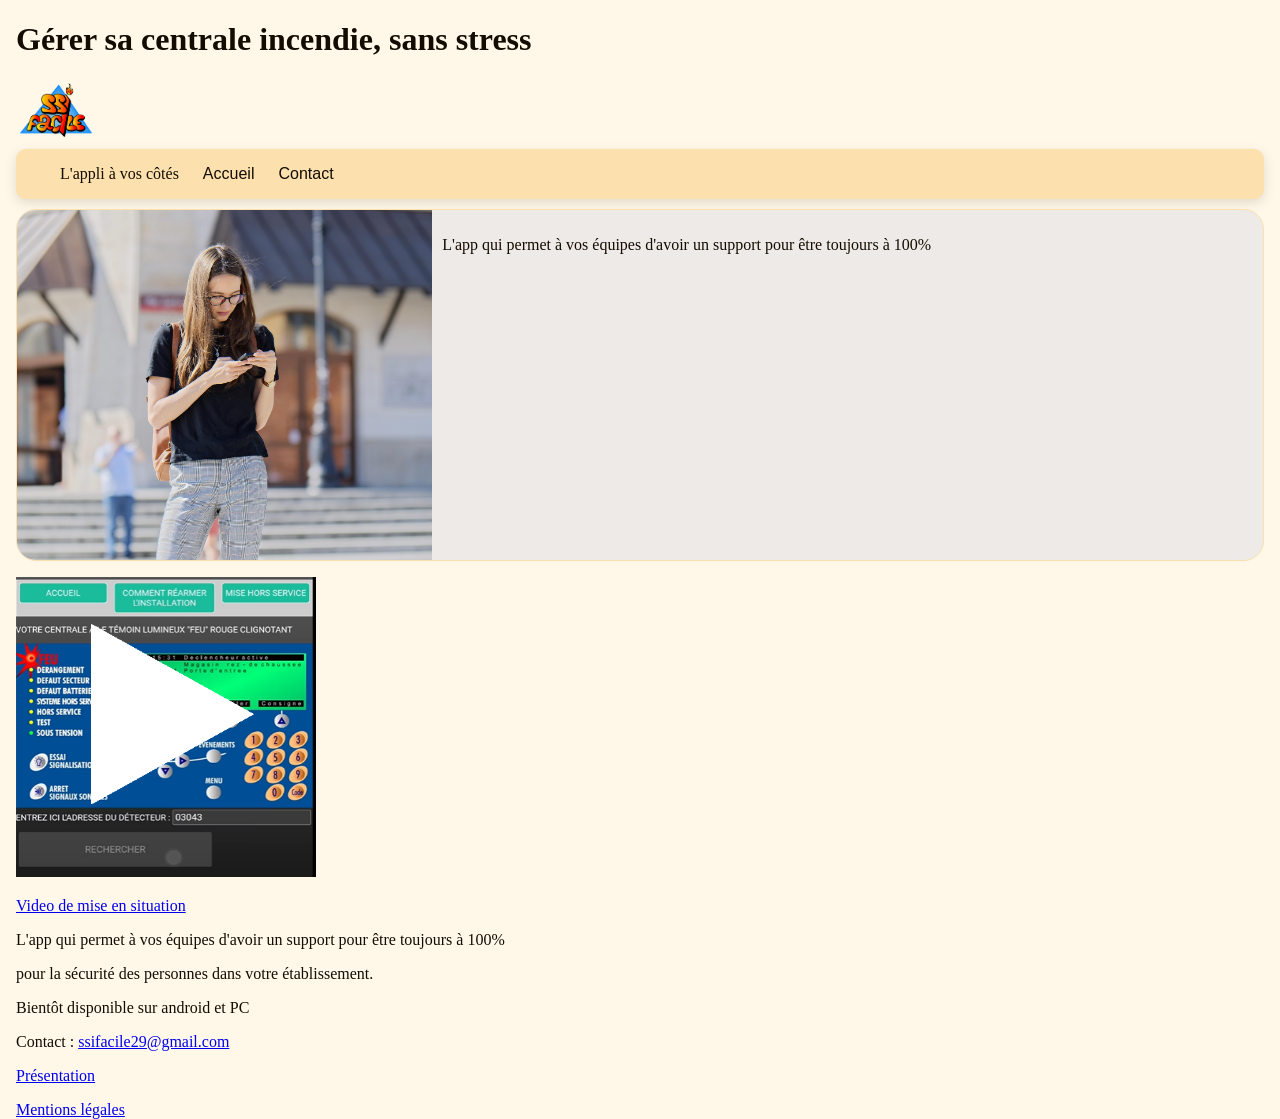
==== index.html @ d71b7eaa "Added : gitignore, new img inspiration, rename index htmL, the video is now unfollowed by git" ====
<!DOCTYPE html>
<html lang="fr">

<head>
  <meta charset="utf-8">
  <meta name="viewport" content="width=device-width" />
  <link href="css/style.css" rel="stylesheet">
  <title>Ssi facile</title>
</head>

<body>
  <header>
    
    <h1>Gérer sa centrale incendie, sans stress</h1>
    <img src="SSI FACILE 008.png" style="width: 7%;" alt="Logo SSI Facile" />

    <nav class="navbar">
      <ul class="nav-list">
        <li></li>
        <li><p>L'appli à vos côtés</p></li>
        <li><a href="#accueil">Accueil</a></li>
        <li><a href="#contact">Contact</a></li>
      </ul>
    </nav>

  </header>

  <section class="card">
    <img  src="images/FemmeSurpriseTelephone.jpg" 
          alt="illustration femme qui tiens un téléphone dans ses mains dans la rue" />
    <p> L'app qui permet à vos équipes d'avoir un support pour être toujours à 100% </p>
  </section>

  <div>
    <p><a href="Présentation App SSI Facile.mp4"><img alt="Video" src="Vid.png" width="300" height="300" /></a></p>
    <p><a href="Présentation App SSI Facile.mp4">Video de mise en situation
      </a></p>
    <p> L'app qui permet à vos équipes d'avoir un support pour être toujours à 100% </p>
    <p> pour la sécurité des personnes dans votre établissement.</p>
    <p> Bientôt disponible sur android et PC </p>
    <p> Contact :
      <a href="mailto:ssifacile29@gmail.com"> ssifacile29@gmail.com</a>
    </p>
    <p><a href="ssi facile page 2.html">Présentation
      </a></p>
  </div>
  <footer>
    <a href="#mentions-legales">Mentions légales</a>
  </footer>
</body>

</html>
---- css/style.css ----
:root {
  --bg: #fff8e8;            /* fond de page */
  --surface: #fce1af;       /* cartes, un cran plus clair */
  --text: #140c01;          /* texte principal */
  --text-muted: #3f2c01;    /* texte secondaire */
  --accent: #eb8613;        /* l'orange */
}

body {
  background: var(--bg);
  color: var(--text);
  max-width: 1500px;
  margin: 0 auto;
  padding: 0 16px;
}

.navbar {
  background-color: var(--surface);
  padding: 0 20px;
  box-shadow: 0 4px 12px rgba(65, 45, 35, 0.15);
  border-radius: 10px;
}

.nav-list {
  list-style: none; /* Supprime les puces */
  margin: 0;        /* Enlève la marge extérieure par défaut */
  padding: 0;       /* Enlève le retrait gauche par défaut */
  display: flex;    /* Aligne les éléments horizontalement */
  gap: 24px;        /* Espace entre les liens */
}

.nav-list a {
  display: block;
  padding: 16px 0;
  color: var(--text);
  text-decoration: none;
  font-family: sans-serif;
}

.nav-list a:hover {
  color: var(--accent);
}

.card {
  margin-top: 10px;
  background-color: rgb(238, 234, 231);
  border: 1px solid var(--surface);
  border-radius: 20px;
  height: 350px;
  display: grid;
  grid-template-columns: 1fr 2fr;
  grid-template-rows: 100%;
  overflow: hidden;
}

.card img {
  display: block;
  width: 100%;
  height: 100%;
  object-fit: cover;
  object-position: center 0%;
}

.card p {
  padding: 10px;
}
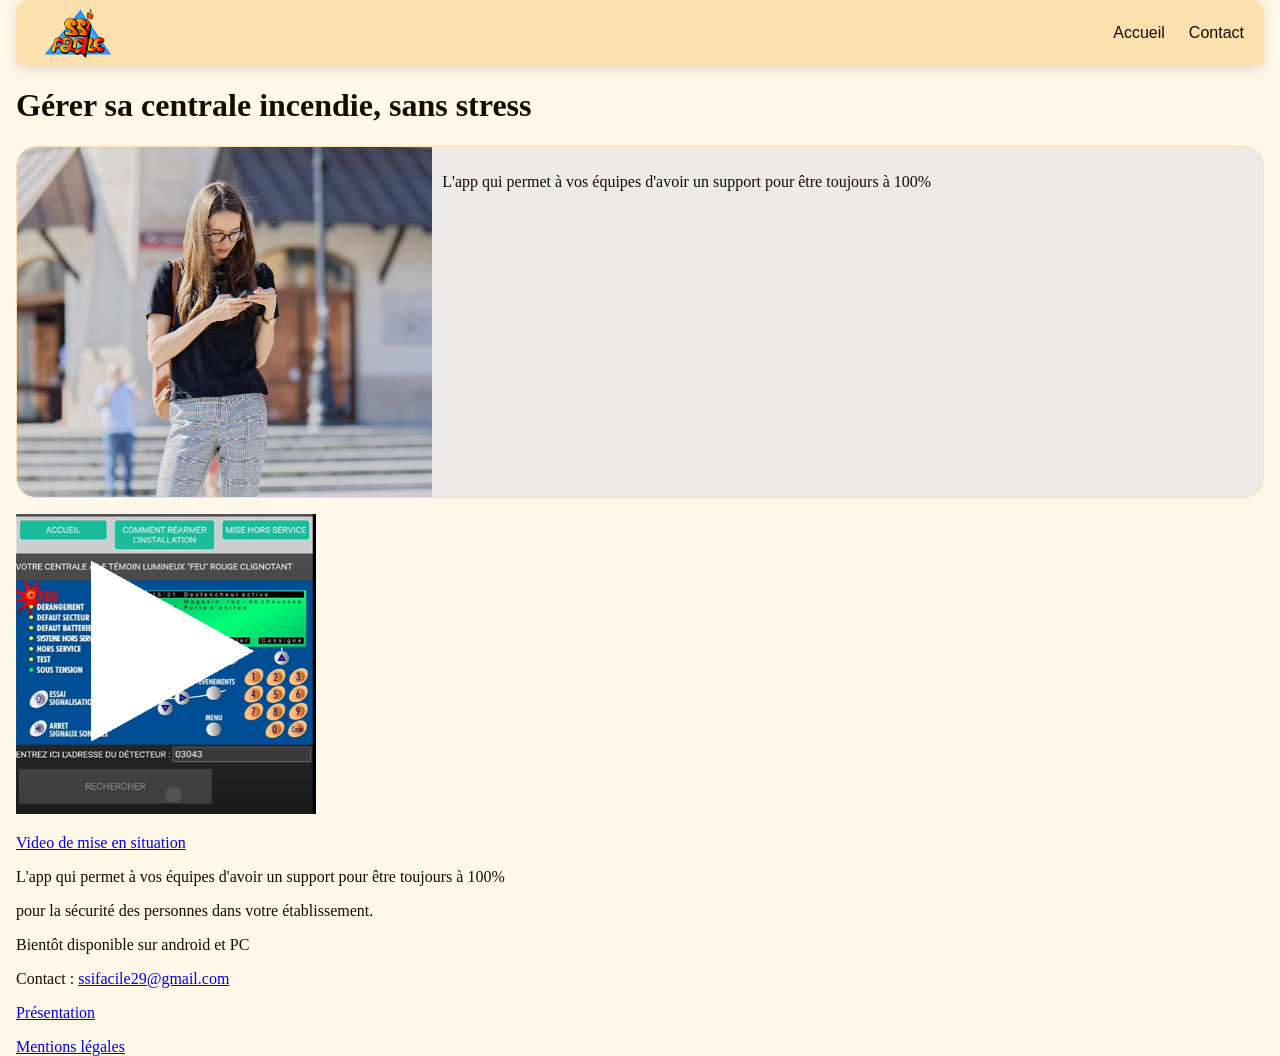
==== commit 6337365d: "Style: header & navbar, logo out of ul and with a correct dimentions, h1 of the header under the nav" ====
--- a/index.html
+++ b/index.html
@@ -11,17 +11,17 @@
 <body>
   <header>
     
-    <h1>Gérer sa centrale incendie, sans stress</h1>
-    <img src="SSI FACILE 008.png" style="width: 7%;" alt="Logo SSI Facile" />
-
     <nav class="navbar">
+        <a href="#" class="logo">
+          <img src="SSI FACILE 008_001.png" alt="Logo SSI Facile - Accueil" />
+        </a>       
       <ul class="nav-list">
-        <li></li>
-        <li><p>L'appli à vos côtés</p></li>
         <li><a href="#accueil">Accueil</a></li>
         <li><a href="#contact">Contact</a></li>
       </ul>
     </nav>
+    
+    <h1>Gérer sa centrale incendie, sans stress</h1>
 
   </header>
 
--- a/css/style.css
+++ b/css/style.css
@@ -19,6 +19,9 @@
   padding: 0 20px;
   box-shadow: 0 4px 12px rgba(65, 45, 35, 0.15);
   border-radius: 10px;
+  display: flex;                   /* logo et liste côte à côte */
+  justify-content: space-between;  /* logo à gauche, liens à droite */
+  align-items: center;             /* centrés verticalement */
 }
 
 .nav-list {
@@ -31,7 +34,7 @@
 
 .nav-list a {
   display: block;
-  padding: 16px 0;
+  padding: 8px 0;
   color: var(--text);
   text-decoration: none;
   font-family: sans-serif;
@@ -39,6 +42,13 @@
 
 .nav-list a:hover {
   color: var(--accent);
+}
+
+.logo img {
+  display: block;  /* supprime l'espace fantôme sous l'image */
+  height: 50px;
+  width: auto;
+  padding: 8px;
 }
 
 .card {
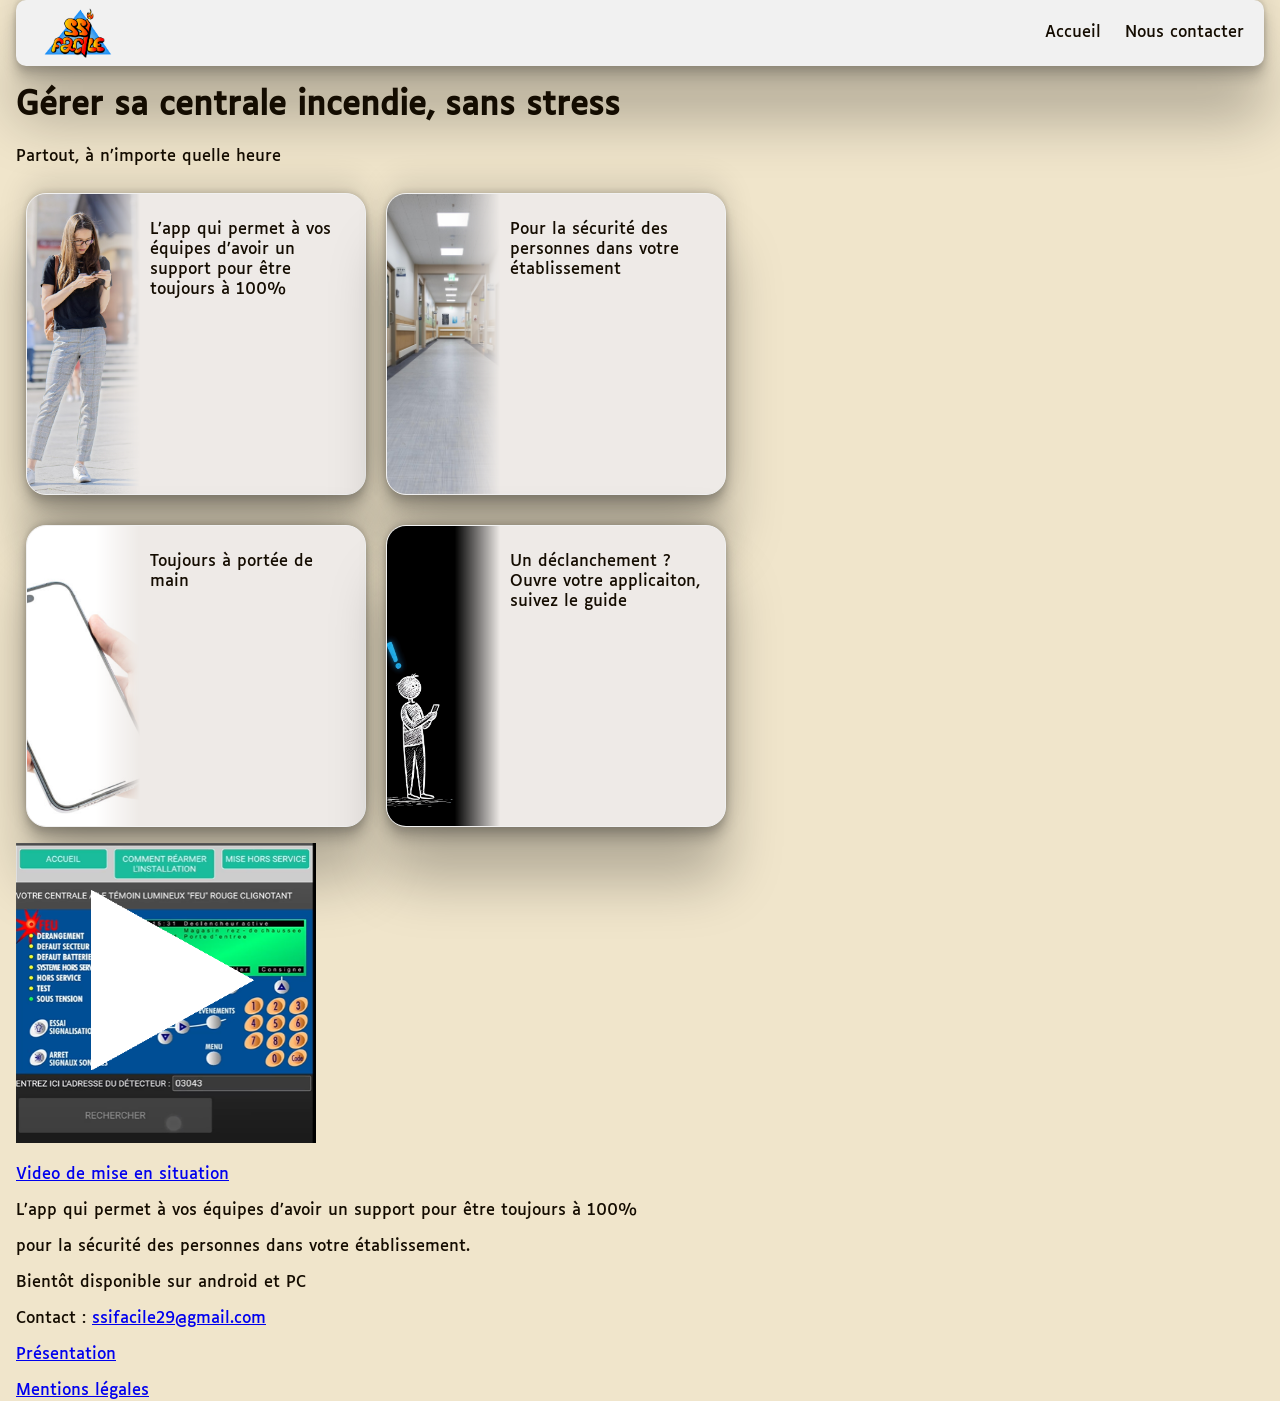
==== commit a990d7be: "Style : work on cards for the homepage, display as grid, with a picture in it and a gradient to the " ====
--- a/index.html
+++ b/index.html
@@ -17,19 +17,37 @@
         </a>       
       <ul class="nav-list">
         <li><a href="#accueil">Accueil</a></li>
-        <li><a href="#contact">Contact</a></li>
+        <li><a href="#contact">Nous contacter</a></li>
       </ul>
     </nav>
     
     <h1>Gérer sa centrale incendie, sans stress</h1>
+    <p> Partout, à n'importe quelle heure</p>
 
   </header>
 
-  <section class="card">
-    <img  src="images/FemmeSurpriseTelephone.jpg" 
-          alt="illustration femme qui tiens un téléphone dans ses mains dans la rue" />
-    <p> L'app qui permet à vos équipes d'avoir un support pour être toujours à 100% </p>
-  </section>
+  <div class="cards">
+    <div class="card">
+      <img  src="images/FemmeSurpriseTelephone.jpg" 
+            alt="illustration femme qui tiens un téléphone dans ses mains dans la rue" />
+      <p> L'app qui permet à vos équipes d'avoir un support pour être toujours à 100% </p>
+    </div>
+    <div class="card">
+      <img  src="images/couloir_etablissement.jpg" 
+            alt="photo d'un couloir d'établissement professionnel" />
+      <p> Pour la sécurité des personnes dans votre établissement </p>
+    </div>
+    <div class="card">
+      <img  src="images/mainTelephone.png" 
+            alt="Une main qui tiens un télephone" />
+      <p> Toujours à portée de main</p>
+    </div>
+    <div class="card">
+      <img  src="images/DessinSurpriseTelephone.jpg" 
+            alt="illustration simple en noir et blanc, d'une personne surprise qui tiens son téléphone avec un point d'exclamation au dessus de sa tête" />
+      <p> Un déclanchement ? Ouvre votre applicaiton, suivez le guide </p>
+    </div>
+  </div>
 
   <div>
     <p><a href="Présentation App SSI Facile.mp4"><img alt="Video" src="Vid.png" width="300" height="300" /></a></p>
--- a/css/style.css
+++ b/css/style.css
@@ -1,12 +1,21 @@
+@font-face {
+  font-family: "Luciole";
+  src: url("../font/Luciole-Regular.woff2") format("woff2");
+  font-weight: 400;           /* normal */
+  font-style: normal;
+  font-display: swap;         /* affiche le texte tout de suite, même avant le chargement de la police */
+}
+
 :root {
-  --bg: #fff8e8;            /* fond de page */
-  --surface: #fce1af;       /* cartes, un cran plus clair */
+  --bg: #f0e5cb;            /* fond de page */
+  --surface: #f1f1f1;       /* cartes, un cran plus clair */
   --text: #140c01;          /* texte principal */
   --text-muted: #3f2c01;    /* texte secondaire */
   --accent: #eb8613;        /* l'orange */
 }
 
 body {
+  font-family: "Luciole", sans-serif;
   background: var(--bg);
   color: var(--text);
   max-width: 1500px;
@@ -17,7 +26,7 @@
 .navbar {
   background-color: var(--surface);
   padding: 0 20px;
-  box-shadow: 0 4px 12px rgba(65, 45, 35, 0.15);
+  box-shadow: rgba(0, 0, 0, 0.25) 0px 54px 55px, rgba(0, 0, 0, 0.12) 0px -12px 30px, rgba(0, 0, 0, 0.12) 0px 4px 6px, rgba(0, 0, 0, 0.17) 0px 12px 13px, rgba(0, 0, 0, 0.09) 0px -3px 5px;
   border-radius: 10px;
   display: flex;                   /* logo et liste côte à côte */
   justify-content: space-between;  /* logo à gauche, liens à droite */
@@ -37,7 +46,6 @@
   padding: 8px 0;
   color: var(--text);
   text-decoration: none;
-  font-family: sans-serif;
 }
 
 .nav-list a:hover {
@@ -51,16 +59,25 @@
   padding: 8px;
 }
 
+.cards {
+  max-width: 700px;
+  margin: 10px;
+  display: grid;
+  grid-template-columns: repeat(auto-fill, minmax(230px, 1fr));
+  grid-gap: 20px;
+}
+
 .card {
   margin-top: 10px;
   background-color: rgb(238, 234, 231);
   border: 1px solid var(--surface);
   border-radius: 20px;
-  height: 350px;
+  height: 300px;
   display: grid;
   grid-template-columns: 1fr 2fr;
   grid-template-rows: 100%;
   overflow: hidden;
+  box-shadow: rgba(0, 0, 0, 0.25) 0px 54px 55px, rgba(0, 0, 0, 0.12) 0px -12px 30px, rgba(0, 0, 0, 0.12) 0px 4px 6px, rgba(0, 0, 0, 0.17) 0px 12px 13px, rgba(0, 0, 0, 0.09) 0px -3px 5px;
 }
 
 .card img {
@@ -69,6 +86,7 @@
   height: 100%;
   object-fit: cover;
   object-position: center 0%;
+  mask-image: linear-gradient(to right, black 60%, transparent 100%);
 }
 
 .card p {
